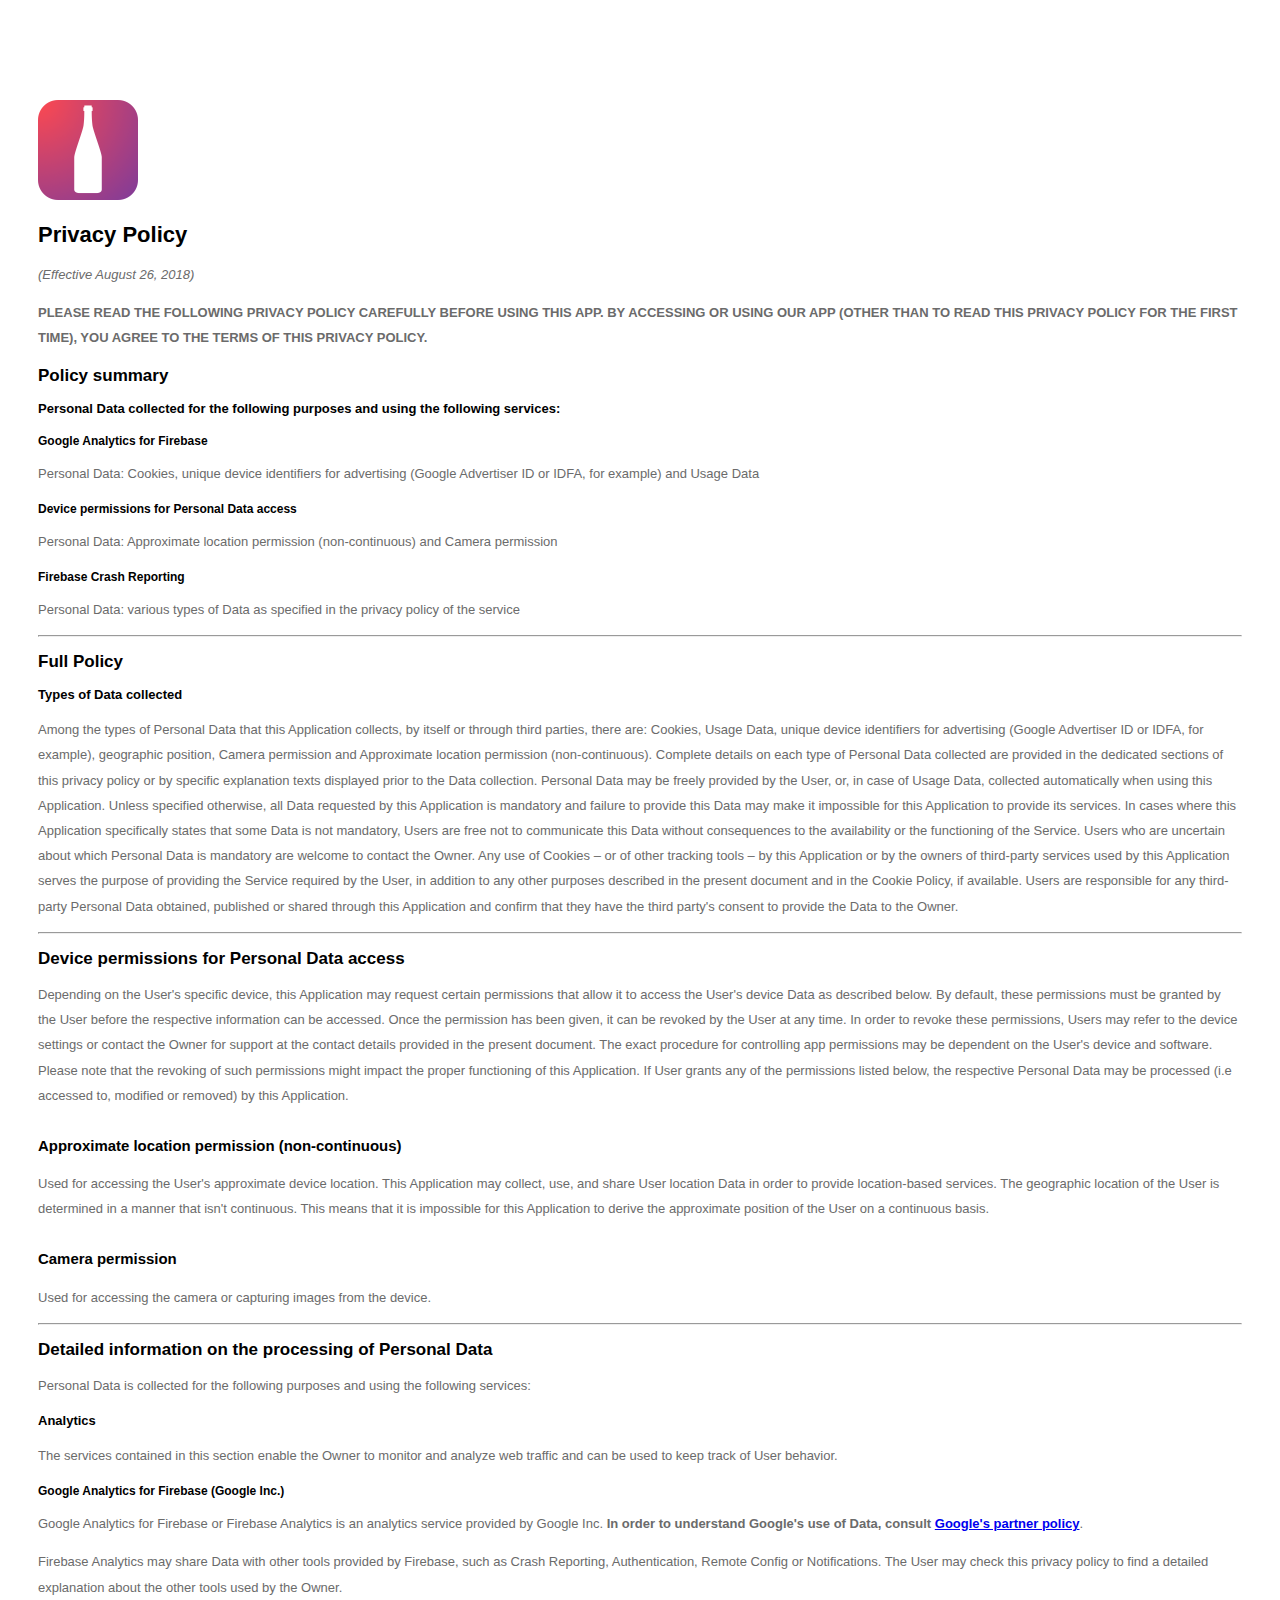
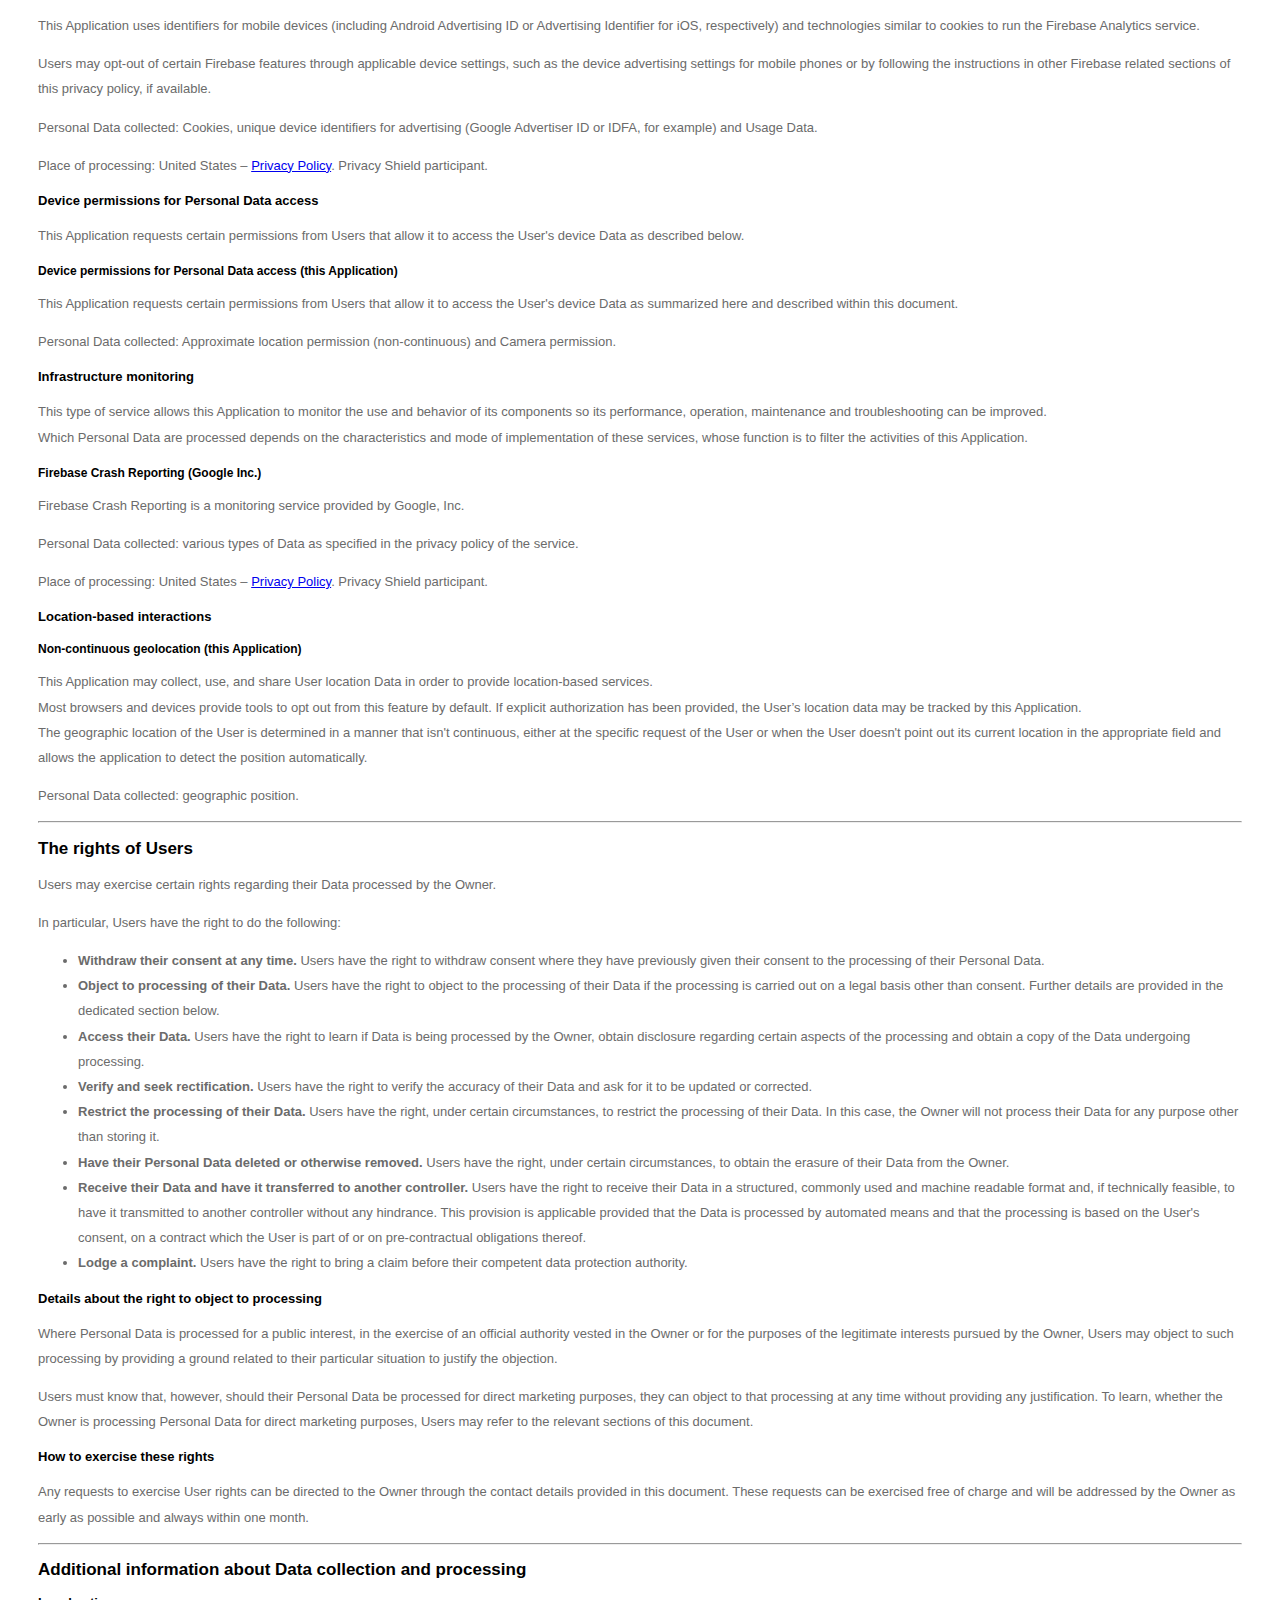
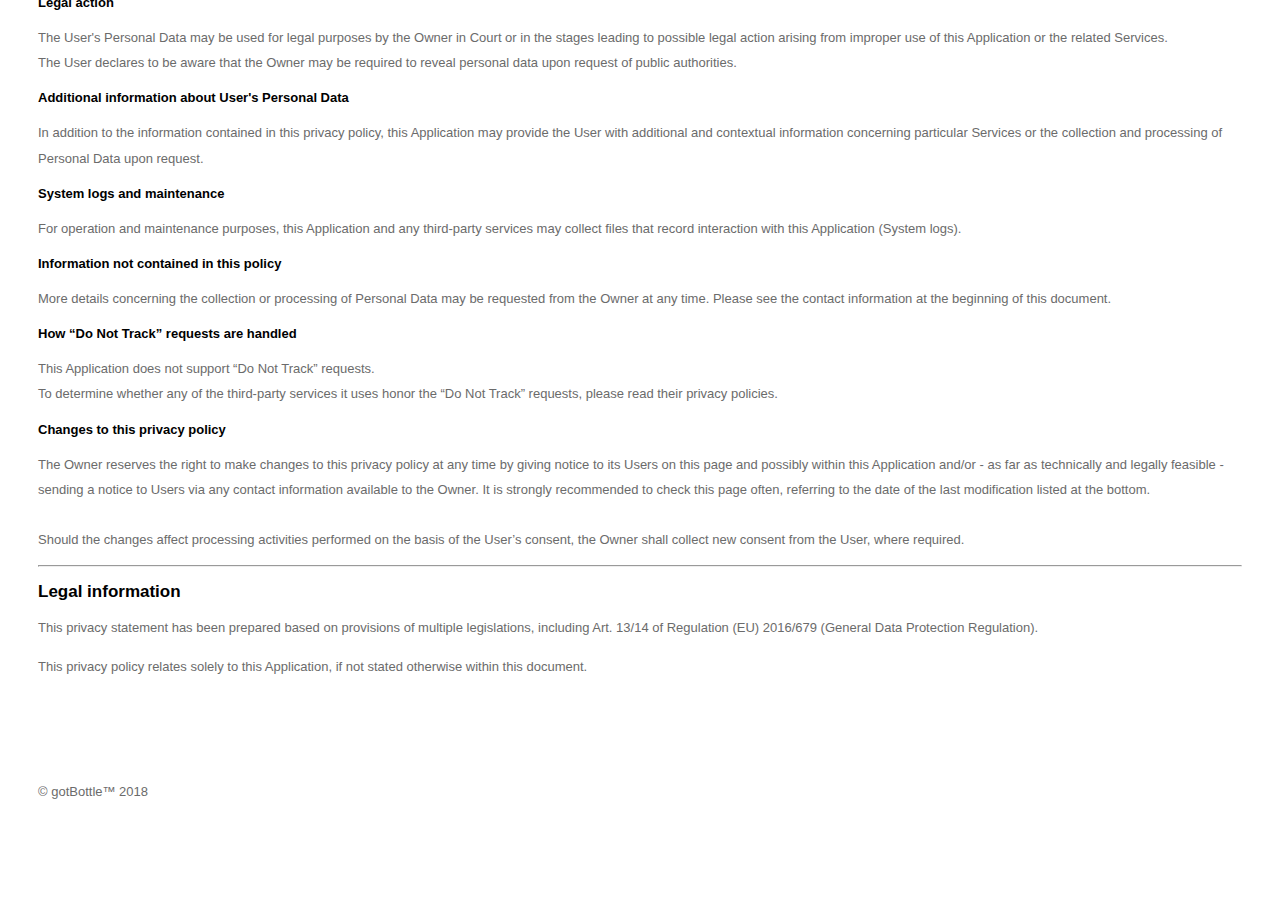
==== privacy.html @ a8c76dc3 "v0.1 of web site" ====
<!DOCTYPE html>
<html lang="en">

<head>
  <title>Privacy Policy of gotBottle</title>

  <meta content="This Application collects some Personal Data from its Users." name="description" />
  <meta content="privacy policy" name="keywords" />

  <!-- CSS -->
  <link rel="stylesheet" href="assets/css/privacy.css">
</head>

<body>
  <div class="docpage">
    <div class="content">

      <a href="https://itunes.apple.com/us/app/gotBottle/id1160223362?mt=8">
      <img src="assets/img/app_icon.png" alt="" style="max-height: 100px">
    </a>

      <h1>Privacy Policy</h1>
      <p><em>(Effective August 26, 2018)</em></p>

      <p><strong>PLEASE READ THE FOLLOWING PRIVACY POLICY CAREFULLY BEFORE USING THIS APP. BY ACCESSING OR USING OUR APP (OTHER THAN TO READ THIS PRIVACY POLICY FOR THE FIRST TIME), YOU AGREE TO THE TERMS OF THIS PRIVACY POLICY.</strong></p>

      <h2>Policy summary</h2>
      <h3>Personal Data collected for the following purposes and using the following services:</h3>
      <h4>Google Analytics for Firebase</h4>
      <p>Personal Data: Cookies, unique device identifiers for advertising (Google Advertiser ID or IDFA, for example) and Usage Data</p>

      <h4>Device permissions for Personal Data access</h4>
      <p>Personal Data: Approximate location permission (non-continuous) and Camera permission</p>

      <h4>Firebase Crash Reporting</h4>
      <p>Personal Data: various types of Data as specified in the privacy policy of the service</p>

      <hr>

      <h2>Full Policy</h2>
      <h3>Types of Data collected</h3>
      <p>Among the types of Personal Data that this Application collects, by itself or through third parties, there are: Cookies, Usage Data, unique device identifiers for advertising (Google Advertiser ID or IDFA, for example), geographic position, Camera
        permission and Approximate location permission (non-continuous). Complete details on each type of Personal Data collected are provided in the dedicated sections of this privacy policy or by specific explanation texts displayed prior to the Data
        collection. Personal Data may be freely provided by the User, or, in case of Usage Data, collected automatically when using this Application. Unless specified otherwise, all Data requested by this Application is mandatory and failure to provide
        this Data may make it impossible for this Application to provide its services. In cases where this Application specifically states that some Data is not mandatory, Users are free not to communicate this Data without consequences to the availability
        or the functioning of the Service. Users who are uncertain about which Personal Data is mandatory are welcome to contact the Owner. Any use of Cookies – or of other tracking tools – by this Application or by the owners of third-party services
        used by this Application serves the purpose of providing the Service required by the User, in addition to any other purposes described in the present document and in the Cookie Policy, if available. Users are responsible for any third-party Personal
        Data obtained, published or shared through this Application and confirm that they have the third party's consent to provide the Data to the Owner.
      </p>

      <hr>

      <h2>Device permissions for Personal Data access</h2>
      <p>Depending on the User's specific device, this Application may request certain permissions that allow it to access the User's device Data as described below. By default, these permissions must be granted by the User before the respective information
        can be accessed. Once the permission has been given, it can be revoked by the User at any time. In order to revoke these permissions, Users may refer to the device settings or contact the Owner for support at the contact details provided in the
        present document. The exact procedure for controlling app permissions may be dependent on the User's device and software. Please note that the revoking of such permissions might impact the proper functioning of this Application. If User grants
        any of the permissions listed below, the respective Personal Data may be processed (i.e accessed to, modified or removed) by this Application.
      </p>

      <h5>Approximate location permission (non-continuous)</h5>
      <p>Used for accessing the User's approximate device location. This Application may collect, use, and share User location Data in order to provide location-based services. The geographic location of the User is determined in a manner that isn't continuous.
        This means that it is impossible for this Application to derive the approximate position of the User on a continuous basis.
      </p>
      <h5>Camera permission</h5>
      <p>Used for accessing the camera or capturing images from the device.
      </p>

      <hr>

      <h2>Detailed information on the processing of Personal Data</h2>
      <p>Personal Data is collected for the following purposes and using the following services:</p>

      <!-- Analytics -->
      <h3>Analytics</h3>
      <div>
        <p>The services contained in this section enable the Owner to monitor and analyze web traffic and can be used to keep track of User behavior.</p>
        <h4>Google Analytics for Firebase (Google Inc.)</h4>
        <div>
          <p>Google Analytics for Firebase or Firebase Analytics is an analytics service provided by Google Inc. <strong>In order to understand Google's use of Data, consult <a href="https://www.google.com/policies/privacy/partners/" target="_blank">Google's partner policy</a></strong>.</p>

          <p>Firebase Analytics may share Data with other tools provided by Firebase, such as Crash Reporting, Authentication, Remote Config or Notifications. The User may check this privacy policy to find a detailed explanation about the other tools used
            by the Owner.</p>

          <p>This Application uses identifiers for mobile devices (including Android Advertising ID or Advertising Identifier for iOS, respectively) and technologies similar to cookies to run the Firebase Analytics service.</p>

          <p>Users may opt-out of certain Firebase features through applicable device settings, such as the device advertising settings for mobile phones or by following the instructions in other Firebase related sections of this privacy policy, if available.</p>
        </div>
        <p>
          Personal Data collected: Cookies, unique device identifiers for advertising (Google Advertiser ID or IDFA, for example) and Usage Data.
        </p>
        <p>
          Place of processing: United States –
          <a href="https://www.google.com/policies/privacy/" target="_blank" rel="noopener noreferrer">Privacy Policy</a>. Privacy Shield participant.
        </p>
      </div>

      <!-- Device permissions -->
      <h3>Device permissions for Personal Data access</h3>
      <div>
        <p>This Application requests certain permissions from Users that allow it to access the User's device Data as described below.</p>
        <h4>Device permissions for Personal Data access (this Application)</h4>

        <div>
          <p>This Application requests certain permissions from Users that allow it to access the User's device Data as summarized here and described within this document.</p>
        </div>
        <p>
          Personal Data collected: Approximate location permission (non-continuous) and Camera permission.
        </p>
      </div>

      <!-- Infrastructure monitoring -->
      <h3>Infrastructure monitoring</h3>
      <div>
        <p>This type of service allows this Application to monitor the use and behavior of its components so its performance, operation, maintenance and troubleshooting can be improved.<br> Which Personal Data are processed depends on the characteristics
          and mode of implementation of these services, whose function is to filter the activities of this Application.</p>
        <h4>Firebase Crash Reporting (Google Inc.)</h4>
        <div>
          <p>Firebase Crash Reporting is a monitoring service provided by Google, Inc.</p>
        </div>
        <p>
          Personal Data collected: various types of Data as specified in the privacy policy of the service.
        </p>
        <p>
          Place of processing: United States –
          <a href="https://www.google.com/policies/privacy/" target="_blank" rel="noopener noreferrer">Privacy Policy</a>. Privacy Shield participant.
        </p>
      </div>

      <!-- Location-based interactions -->
      <h3>Location-based interactions</h3>
      <div>
        <h4>Non-continuous geolocation (this Application)</h4>
        <div>
          <p>This Application may collect, use, and share User location Data in order to provide location-based services.<br> Most browsers and devices provide tools to opt out from this feature by default. If explicit authorization has been provided, the
            User’s location data may be tracked by this Application.<br> The geographic location of the User is determined in a manner that isn't continuous, either at the specific request of the User or when the User doesn't point out its current location
            in the appropriate field and allows the application to detect the position automatically.</p>
        </div>
        <p>
          Personal Data collected: geographic position.
        </p>
      </div>

      <hr>

      <!-- The rights of Users -->
      <div>
        <h2>The rights of Users</h2>
        <p>Users may exercise certain rights regarding their Data processed by the Owner.</p>
        <p>In particular, Users have the right to do the following:</p>

        <ul>
          <li><b>Withdraw their consent at any time.</b> Users have the right to withdraw consent where they have previously given their consent to the processing of their Personal Data.</li>
          <li><b>Object to processing of their Data.</b> Users have the right to object to the processing of their Data if the processing is carried out on a legal basis other than consent. Further details are provided in the dedicated section below.</li>
          <li><b>Access their Data.</b> Users have the right to learn if Data is being processed by the Owner, obtain disclosure regarding certain aspects of the processing and obtain a copy of the Data undergoing processing.</li>
          <li><b>Verify and seek rectification.</b> Users have the right to verify the accuracy of their Data and ask for it to be updated or corrected.</li>
          <li><b>Restrict the processing of their Data.</b> Users have the right, under certain circumstances, to restrict the processing of their Data. In this case, the Owner will not process their Data for any purpose other than storing it.
          </li>
          <li><b>Have their Personal Data deleted or otherwise removed.</b> Users have the right, under certain circumstances, to obtain the erasure of their Data from the Owner.</li>
          <li><b>Receive their Data and have it transferred to another controller.</b> Users have the right to receive their Data in a structured, commonly used and machine readable format and, if technically feasible, to have it transmitted to another controller
            without any hindrance. This provision is applicable provided that the Data is processed by automated means and that the processing is based on the User's consent, on a contract which the User is part of or on pre-contractual obligations thereof.</li>
          <li><b>Lodge a complaint.</b> Users have the right to bring a claim before their competent data protection authority.</li>
        </ul>

        <h3>Details about the right to object to processing</h3>
        <p>Where Personal Data is processed for a public interest, in the exercise of an official authority vested in the Owner or for the purposes of the legitimate interests pursued by the Owner, Users may object to such processing by providing a ground
          related to their particular situation to justify the objection.</p>
        <p>Users must know that, however, should their Personal Data be processed for direct marketing purposes, they can object to that processing at any time without providing any justification. To learn, whether the Owner is processing Personal Data for
          direct marketing purposes, Users may refer to the relevant sections of this document. </p>

        <h3>How to exercise these rights</h3>
        <p>Any requests to exercise User rights can be directed to the Owner through the contact details provided in this document. These requests can be exercised free of charge and will be addressed by the Owner as early as possible and always within one
          month.
        </p>

      </div>

      <hr>

      <!-- Additional -->
      <div>

        <h2 id="further_data_processing_info">Additional information about Data collection and processing</h2>

        <h3>Legal action</h3>
        <p>
          The User's Personal Data may be used for legal purposes by the Owner in Court or in the stages leading to possible legal action arising from improper use of this Application or the related Services.<br>The User declares to be aware that the
          Owner may be required to reveal personal data upon request of public authorities.
        </p>

        <h3>Additional information about User's Personal Data</h3>
        <p>
          In addition to the information contained in this privacy policy, this Application may provide the User with additional and contextual information concerning particular Services or the collection and processing of Personal Data upon request.
        </p>

        <h3>System logs and maintenance</h3>
        <p>
          For operation and maintenance purposes, this Application and any third-party services may collect files that record interaction with this Application (System logs).
        </p>

        <h3>Information not contained in this policy</h3>
        <p>
          More details concerning the collection or processing of Personal Data may be requested from the Owner at any time. Please see the contact information at the beginning of this document.
        </p>

        <h3>How “Do Not Track” requests are handled</h3>
        <p>
          This Application does not support “Do Not Track” requests.<br>To determine whether any of the third-party services it uses honor the “Do Not Track” requests, please read their privacy policies.
        </p>

        <h3>Changes to this privacy policy</h3>
        <p>
          The Owner reserves the right to make changes to this privacy policy at any time by giving notice to its Users on this page and possibly within this Application and/or - as far as technically and legally feasible - sending a notice to Users via any contact
          information available to the Owner. It is strongly recommended to check this page often, referring to the date of the last modification listed at the bottom. <br><br> Should the changes affect processing activities performed on the
          basis of the User’s consent, the Owner shall collect new consent from the User, where required.
        </p>
      </div>

      <hr>

      <h2>Legal information</h2>
      <p>This privacy statement has been prepared based on provisions of multiple legislations, including Art. 13/14 of Regulation (EU) 2016/679 (General Data Protection Regulation).</p>
      <p>This privacy policy relates solely to this Application, if not stated otherwise within this document.</p>

    </div>

  </div>

  <footer>
    <div id="container" class="docpage">
      <p>&copy; gotBottle™ 2018</p>
    </div>
  </footer>

</body>

</html>
---- assets/css/privacy.css ----
body {
  font-size: 18px;
  line-height: 1.4em;
  font-family: 'Helvetica Neue', sans-serif;
  font-weight: normal;
  position: relative;
  -webkit-font-smoothing: antialiased;
}

.docpage {
  margin: 100px 0;
  padding: 0 30px;
}

p, ul {
  font-size: 13px;
  font-weight: normal;
  color: #6B6B6B;
}

h1 {
  font-size: 22px;
  font-weight: bold;
}

h2 {
  font-size: 17px;
  font-weight: bold;
  line-height: 21px;
  margin-bottom: 0;
}

h3 {
  font-size: 13px;
  line-height: 19px;
  font-weight: bold;
  margin-bottom: 0;
}

h4 {
  font-size: 12px;
  line-height: 14px;
  font-weight: bold;
  margin-bottom: 0;
}

h5 {
  margin-bottom: 0;
}
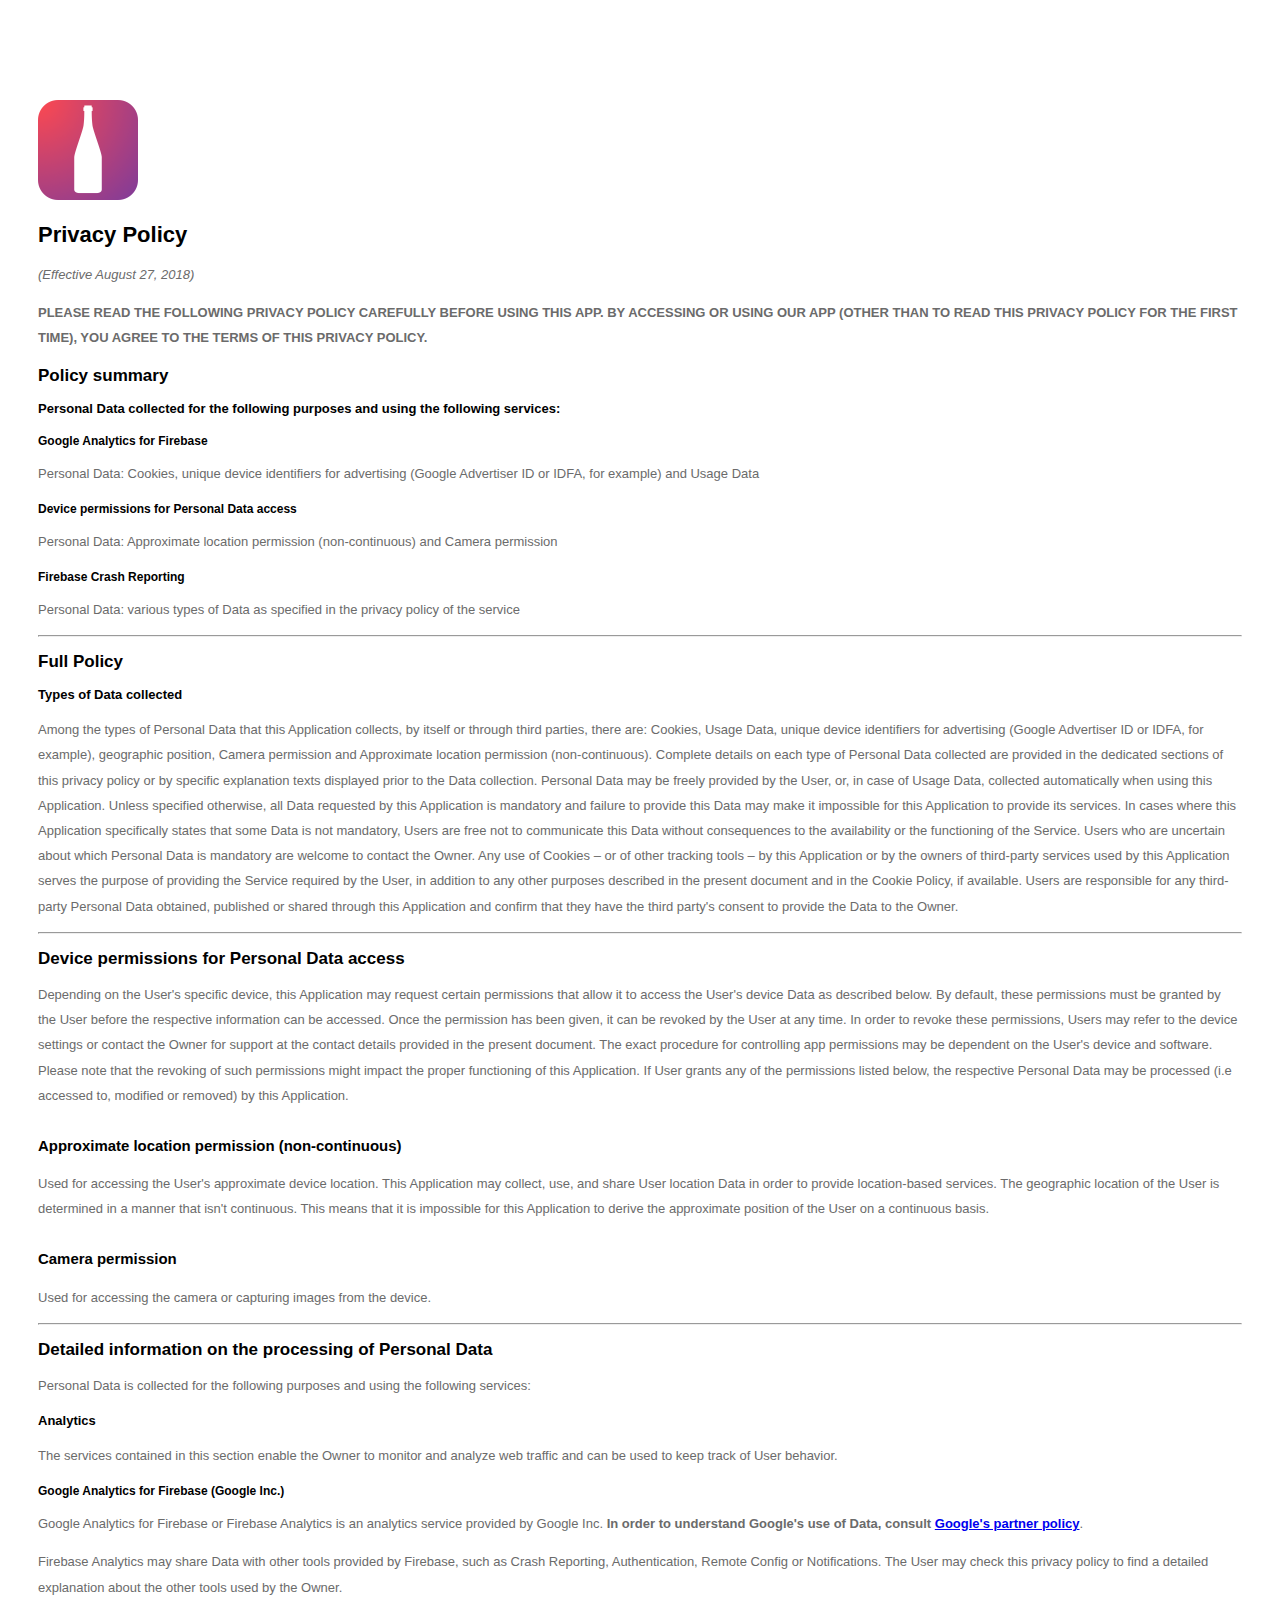
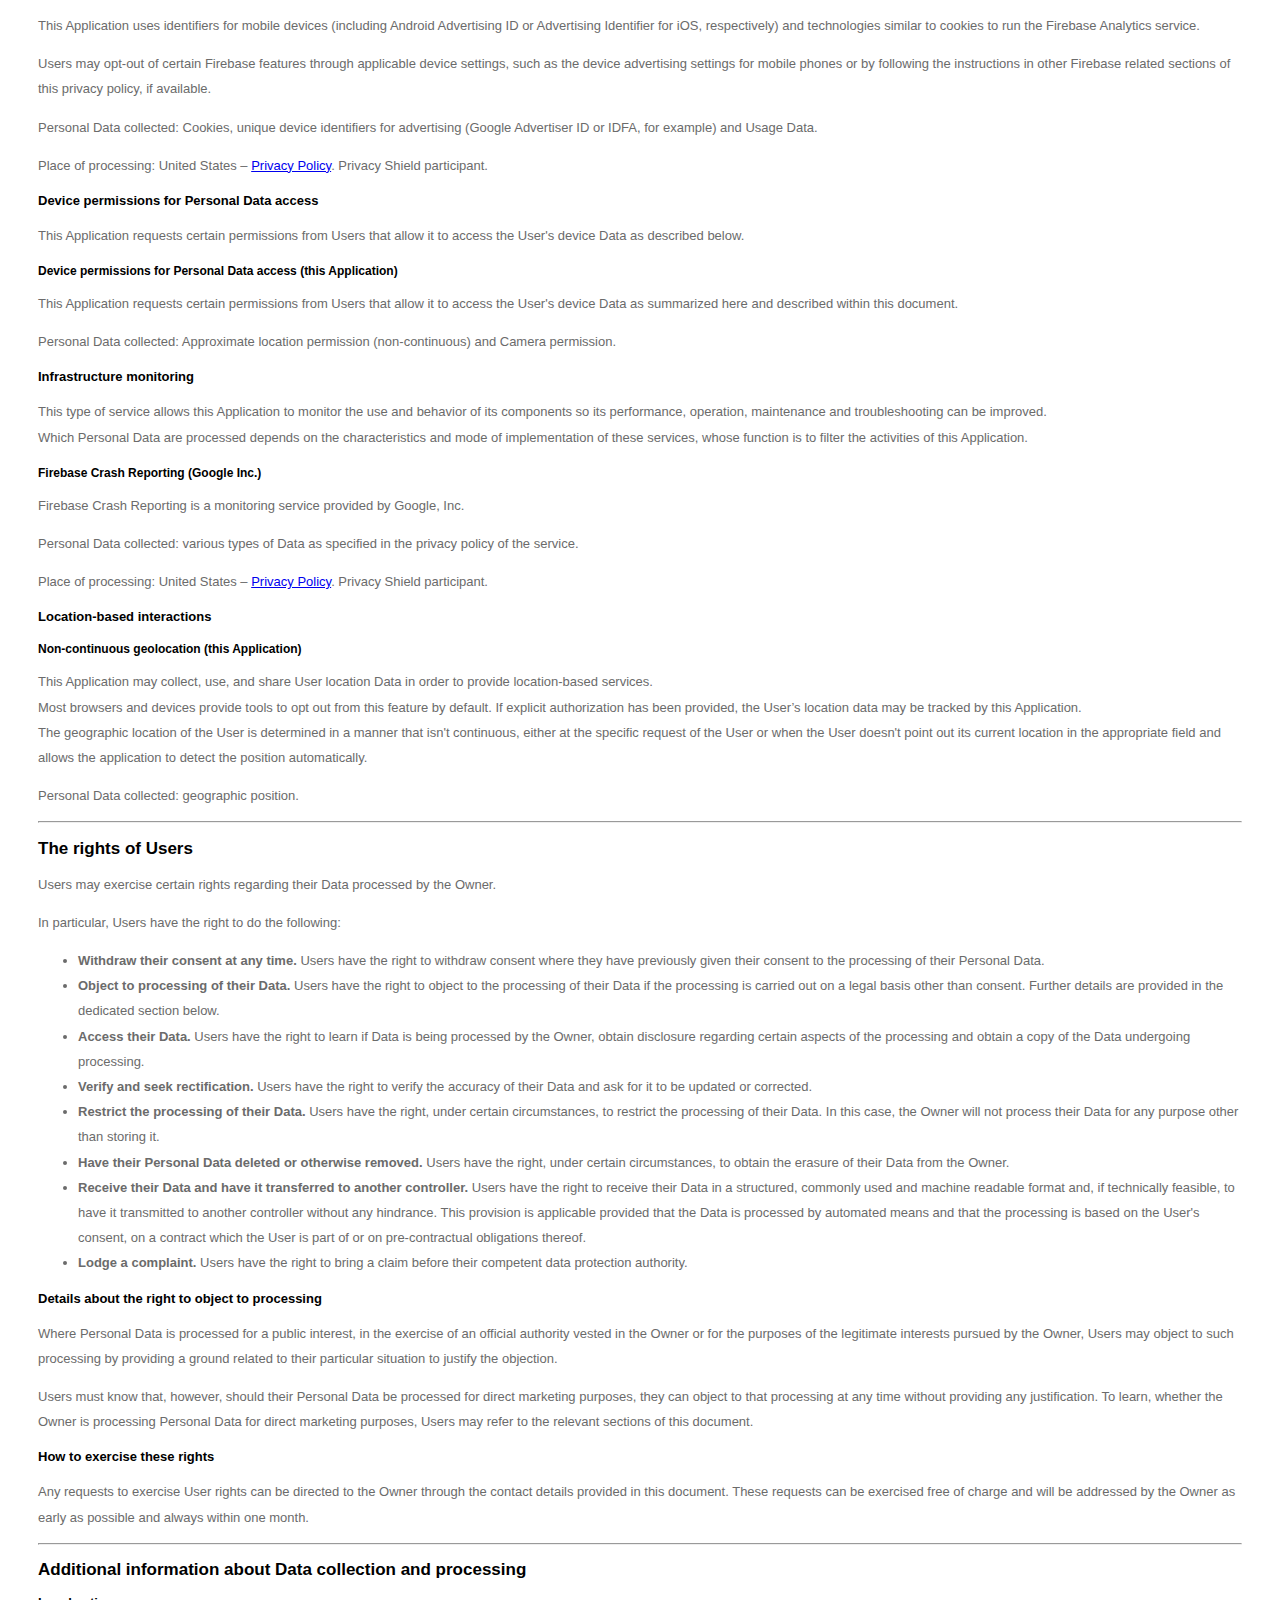
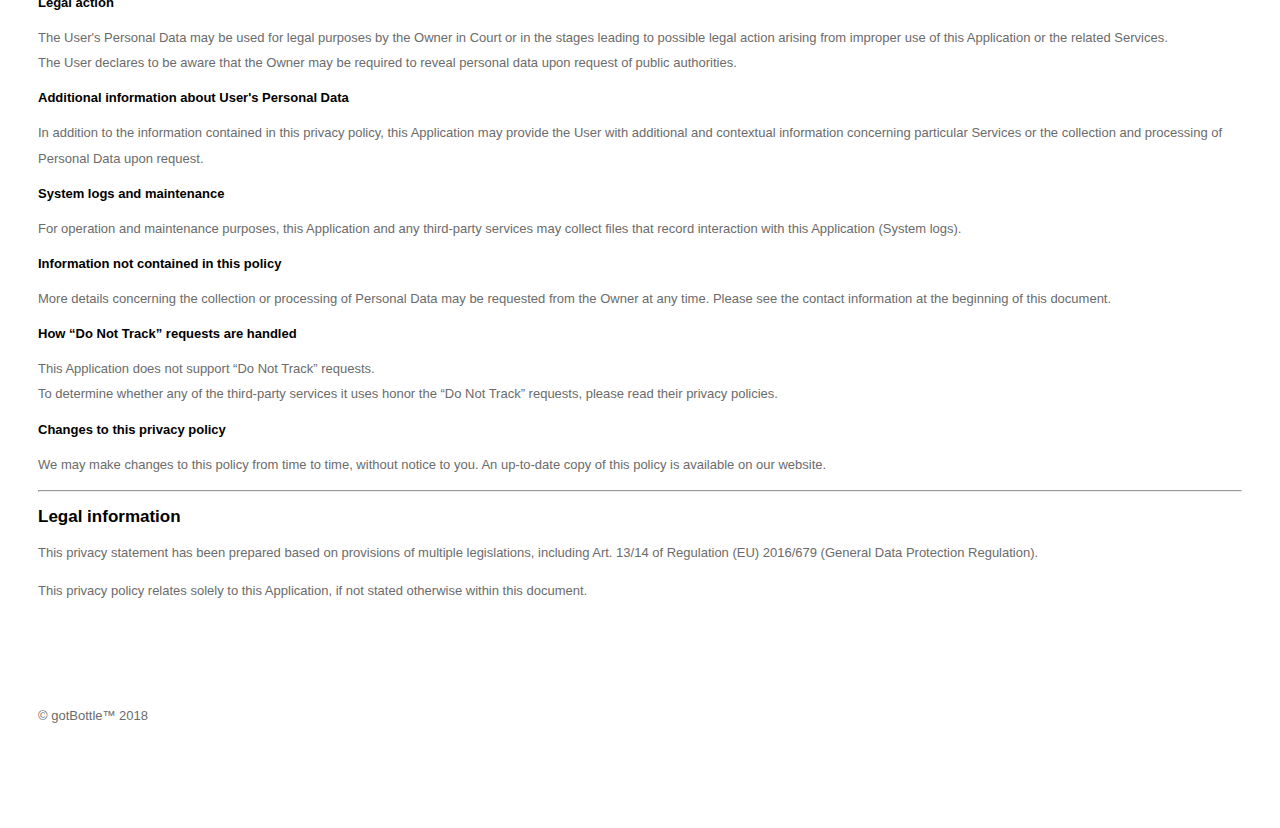
==== commit 5811137a: "privacy policy update" ====
--- a/privacy.html
+++ b/privacy.html
@@ -20,7 +20,7 @@
     </a>
 
       <h1>Privacy Policy</h1>
-      <p><em>(Effective August 26, 2018)</em></p>
+      <p><em>(Effective August 27, 2018)</em></p>
 
       <p><strong>PLEASE READ THE FOLLOWING PRIVACY POLICY CAREFULLY BEFORE USING THIS APP. BY ACCESSING OR USING OUR APP (OTHER THAN TO READ THIS PRIVACY POLICY FOR THE FIRST TIME), YOU AGREE TO THE TERMS OF THIS PRIVACY POLICY.</strong></p>
 
@@ -209,9 +209,7 @@
 
         <h3>Changes to this privacy policy</h3>
         <p>
-          The Owner reserves the right to make changes to this privacy policy at any time by giving notice to its Users on this page and possibly within this Application and/or - as far as technically and legally feasible - sending a notice to Users via any contact
-          information available to the Owner. It is strongly recommended to check this page often, referring to the date of the last modification listed at the bottom. <br><br> Should the changes affect processing activities performed on the
-          basis of the User’s consent, the Owner shall collect new consent from the User, where required.
+          We may make changes to this policy from time to time, without notice to you. An up-to-date copy of this policy is available on our website.
         </p>
       </div>
 
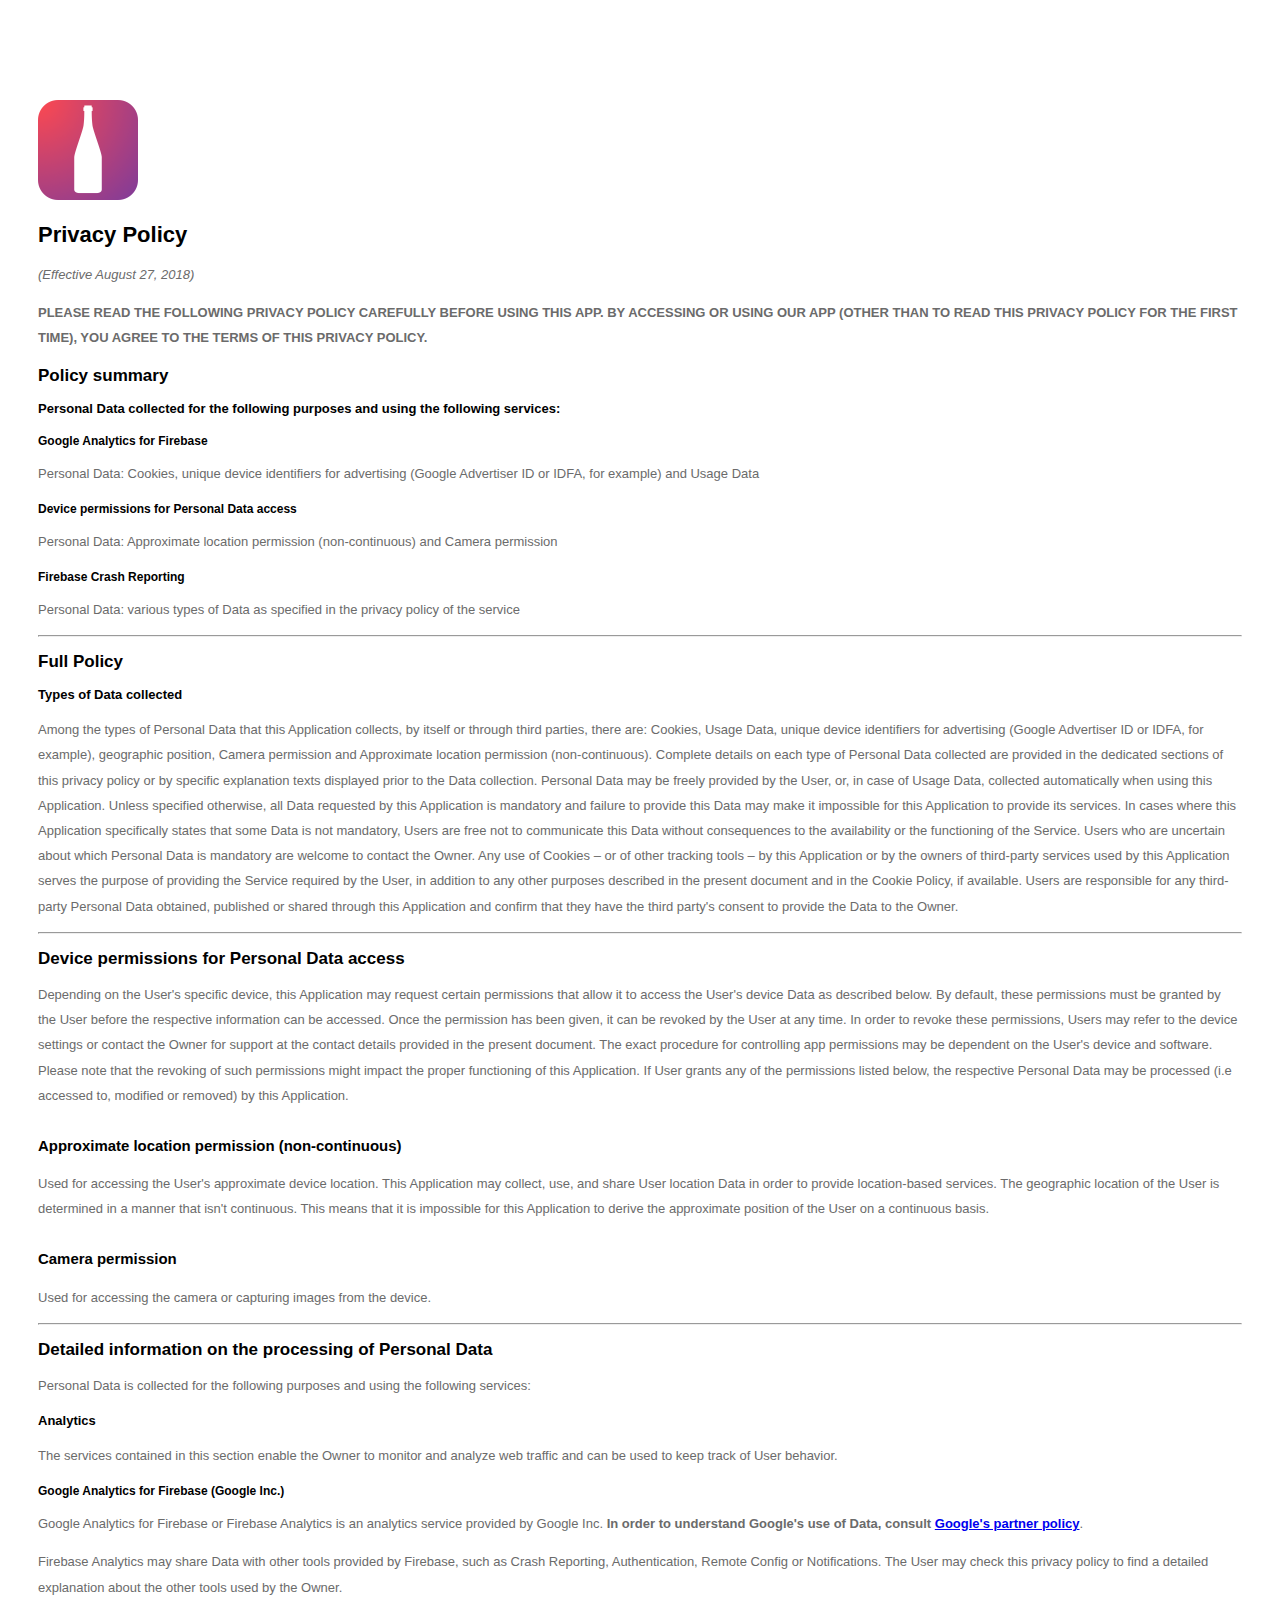
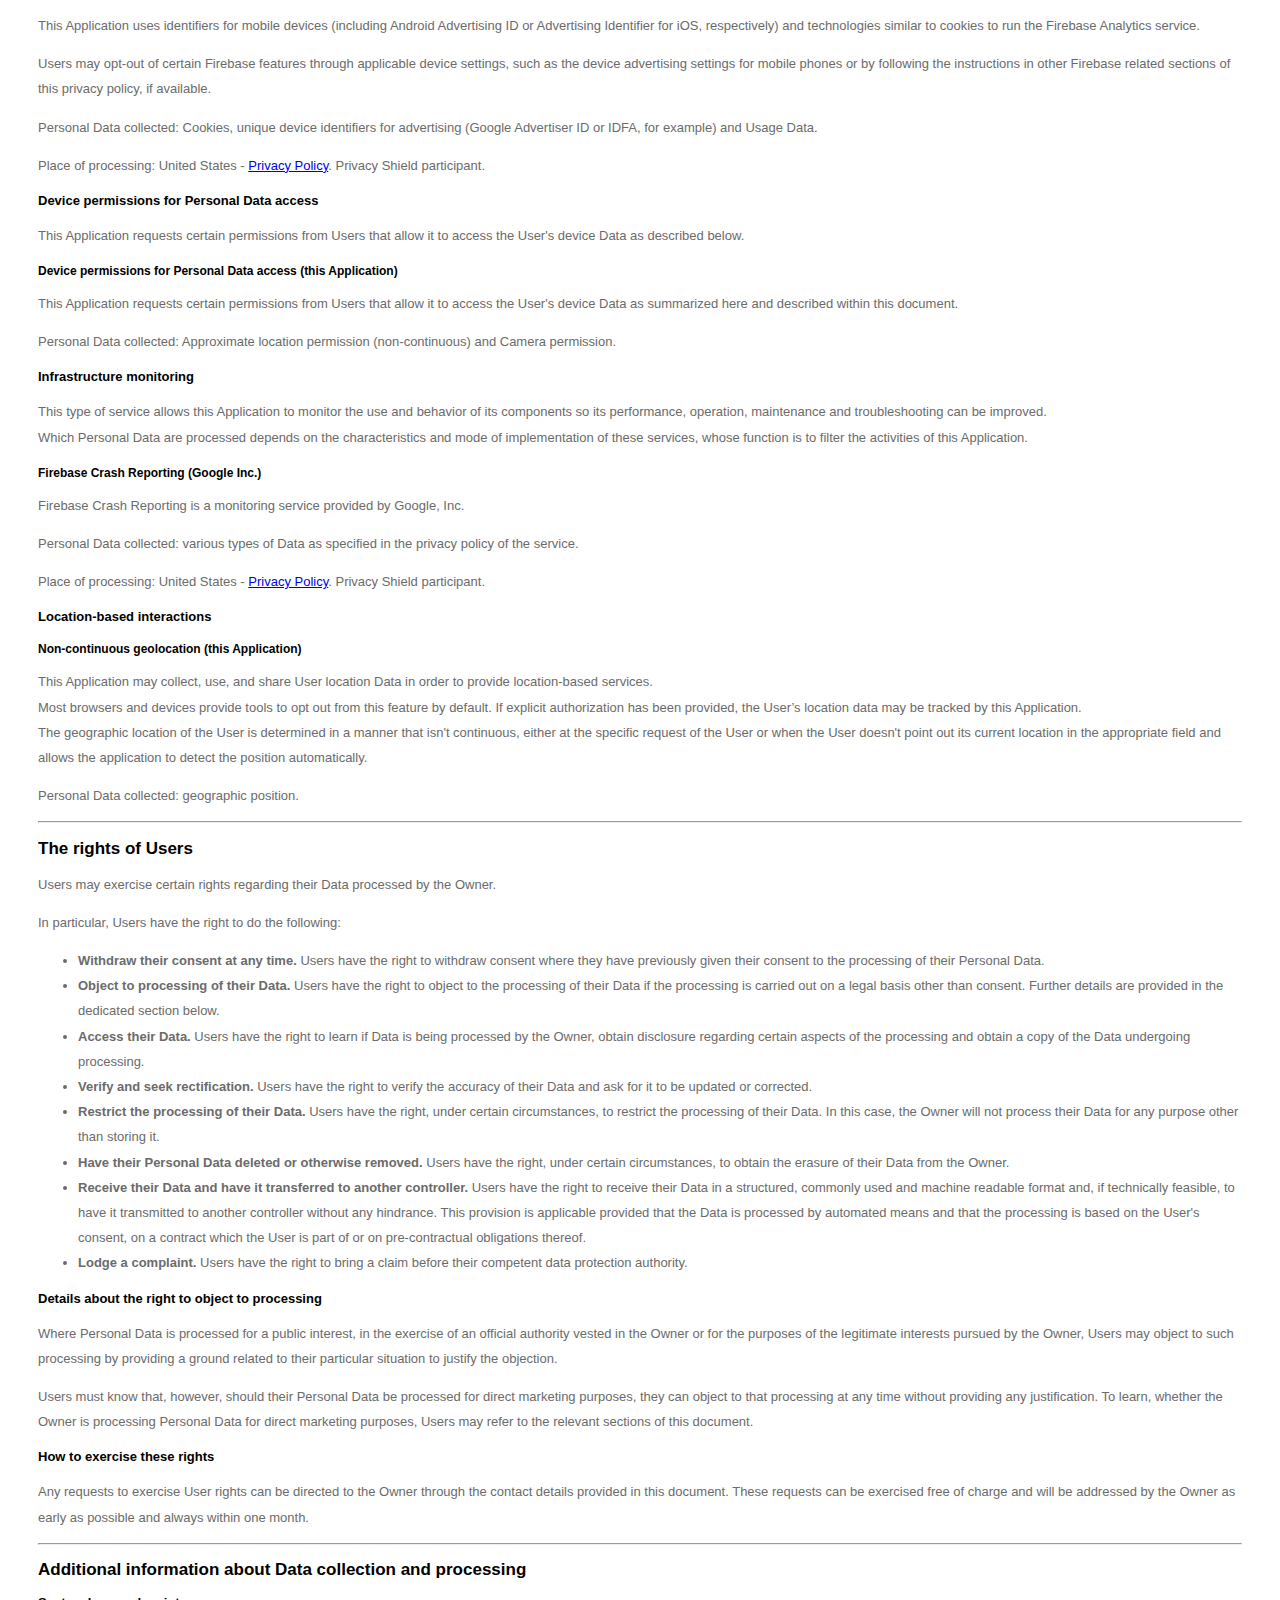
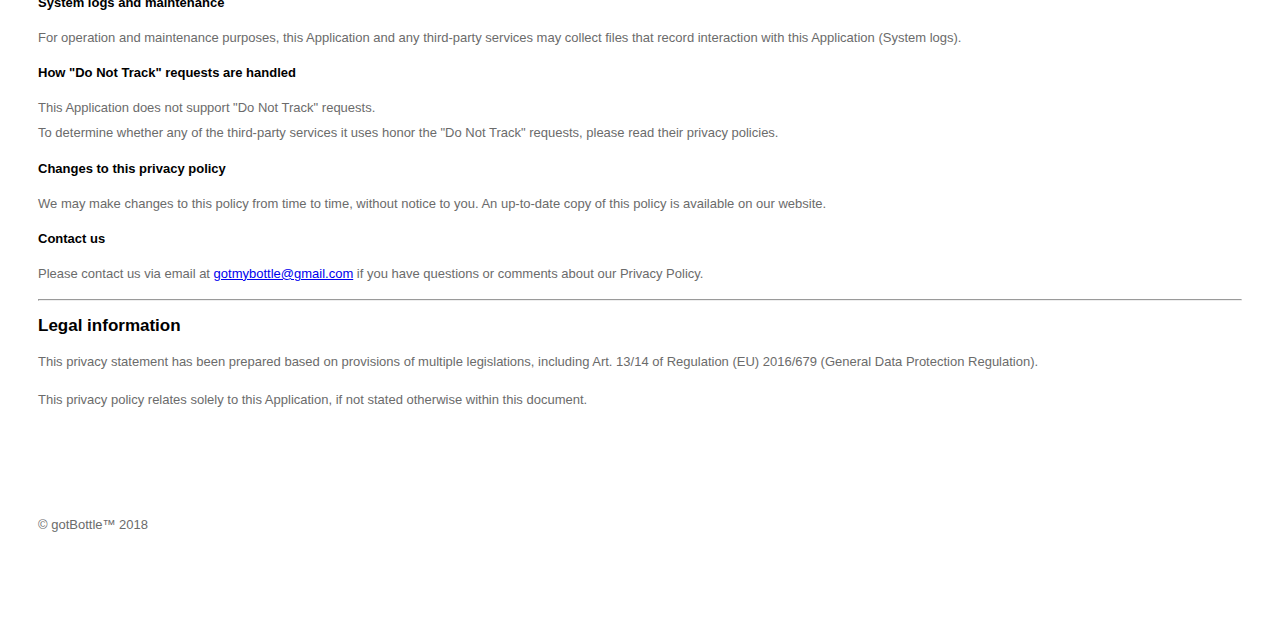
==== commit 5a7316df: "privacy policy update 2" ====
--- a/privacy.html
+++ b/privacy.html
@@ -89,7 +89,7 @@
           Personal Data collected: Cookies, unique device identifiers for advertising (Google Advertiser ID or IDFA, for example) and Usage Data.
         </p>
         <p>
-          Place of processing: United States –
+          Place of processing: United States -
           <a href="https://www.google.com/policies/privacy/" target="_blank" rel="noopener noreferrer">Privacy Policy</a>. Privacy Shield participant.
         </p>
       </div>
@@ -121,7 +121,7 @@
           Personal Data collected: various types of Data as specified in the privacy policy of the service.
         </p>
         <p>
-          Place of processing: United States –
+          Place of processing: United States -
           <a href="https://www.google.com/policies/privacy/" target="_blank" rel="noopener noreferrer">Privacy Policy</a>. Privacy Shield participant.
         </p>
       </div>
@@ -179,37 +179,26 @@
       <!-- Additional -->
       <div>
 
-        <h2 id="further_data_processing_info">Additional information about Data collection and processing</h2>
-
-        <h3>Legal action</h3>
-        <p>
-          The User's Personal Data may be used for legal purposes by the Owner in Court or in the stages leading to possible legal action arising from improper use of this Application or the related Services.<br>The User declares to be aware that the
-          Owner may be required to reveal personal data upon request of public authorities.
-        </p>
-
-        <h3>Additional information about User's Personal Data</h3>
-        <p>
-          In addition to the information contained in this privacy policy, this Application may provide the User with additional and contextual information concerning particular Services or the collection and processing of Personal Data upon request.
-        </p>
+        <h2>Additional information about Data collection and processing</h2>
 
         <h3>System logs and maintenance</h3>
         <p>
           For operation and maintenance purposes, this Application and any third-party services may collect files that record interaction with this Application (System logs).
         </p>
 
-        <h3>Information not contained in this policy</h3>
-        <p>
-          More details concerning the collection or processing of Personal Data may be requested from the Owner at any time. Please see the contact information at the beginning of this document.
-        </p>
-
-        <h3>How “Do Not Track” requests are handled</h3>
-        <p>
-          This Application does not support “Do Not Track” requests.<br>To determine whether any of the third-party services it uses honor the “Do Not Track” requests, please read their privacy policies.
+        <h3>How "Do Not Track" requests are handled</h3>
+        <p>
+          This Application does not support "Do Not Track" requests.<br>To determine whether any of the third-party services it uses honor the "Do Not Track" requests, please read their privacy policies.
         </p>
 
         <h3>Changes to this privacy policy</h3>
         <p>
           We may make changes to this policy from time to time, without notice to you. An up-to-date copy of this policy is available on our website.
+        </p>
+
+        <h3>Contact us</h3>
+        <p>
+          Please contact us via email at <a href="mailto:gotmybottle@gmail.com?subject=gotBottle app">gotmybottle@gmail.com</a> if you have questions or comments about our Privacy Policy.
         </p>
       </div>
 
@@ -225,7 +214,7 @@
 
   <footer>
     <div id="container" class="docpage">
-      <p>&copy; gotBottle™ 2018</p>
+      <p>&copy; gotBottle&trade; 2018</p>
     </div>
   </footer>
 
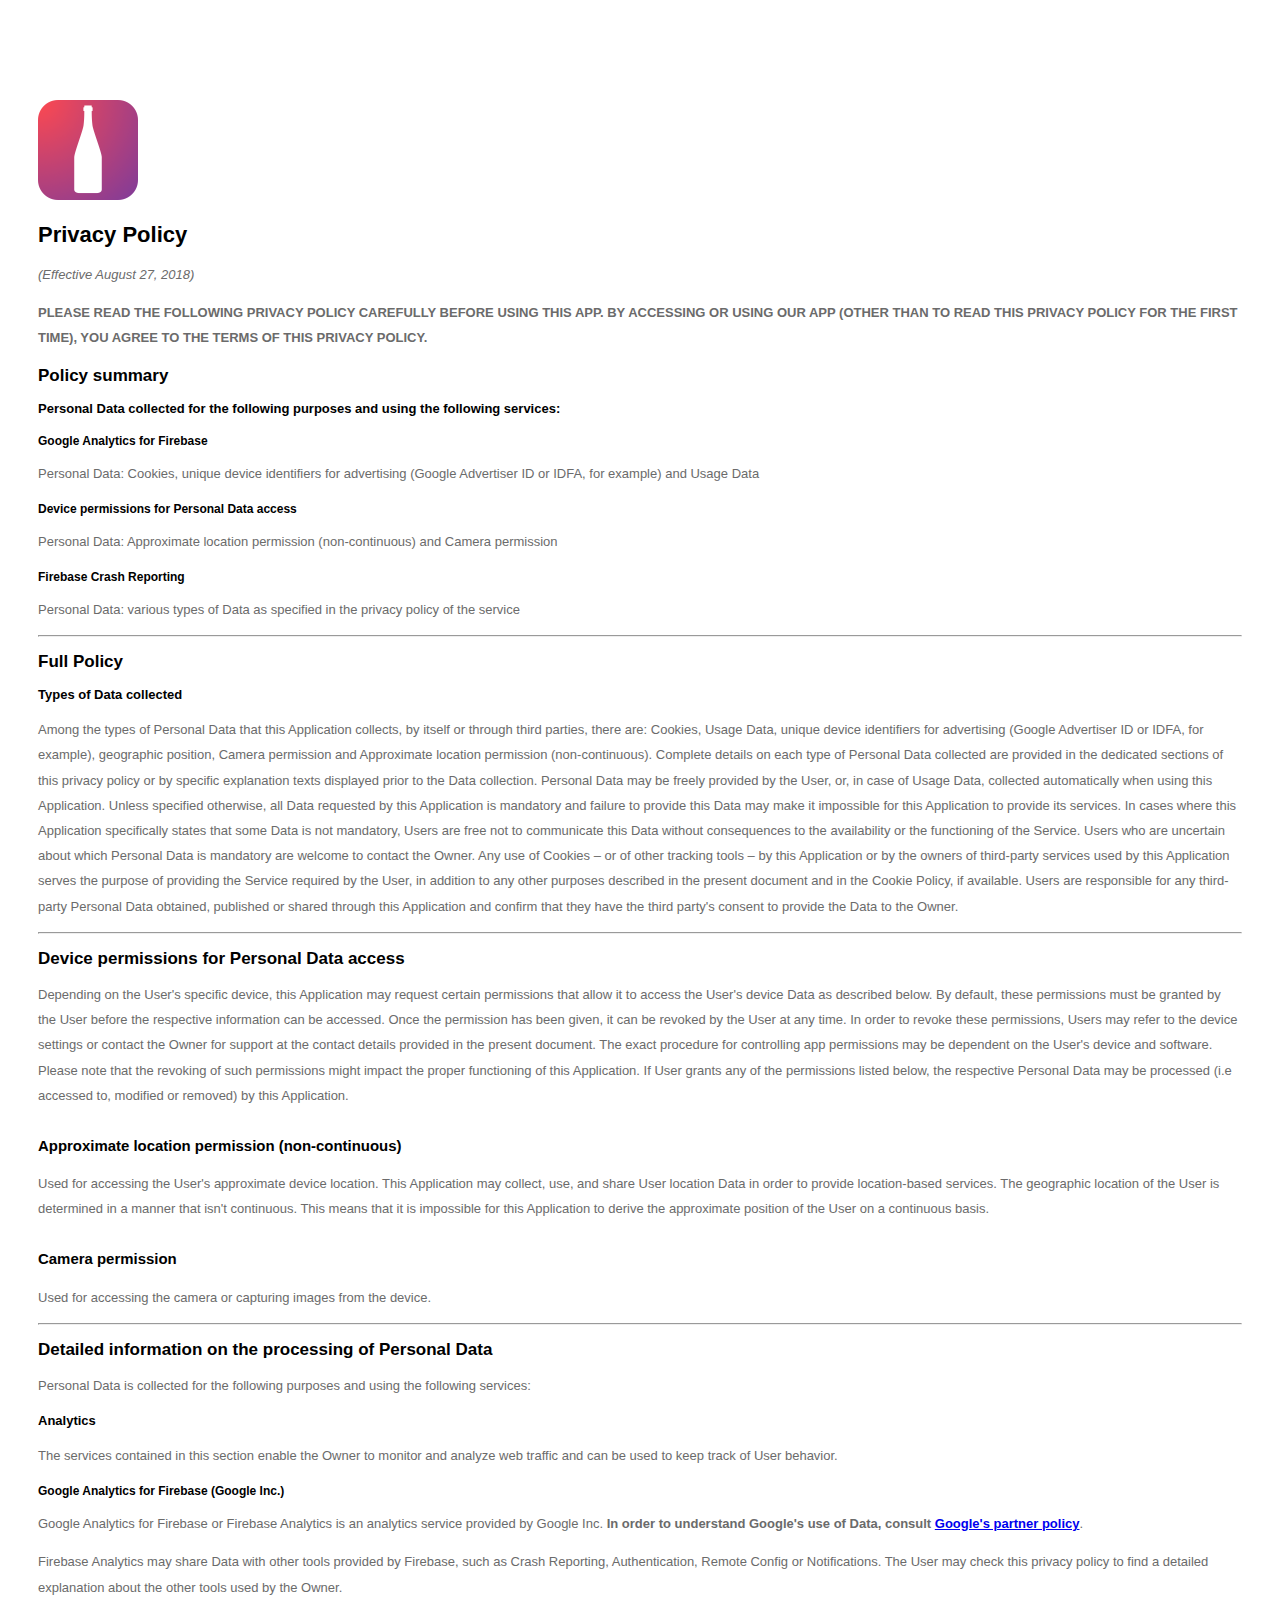
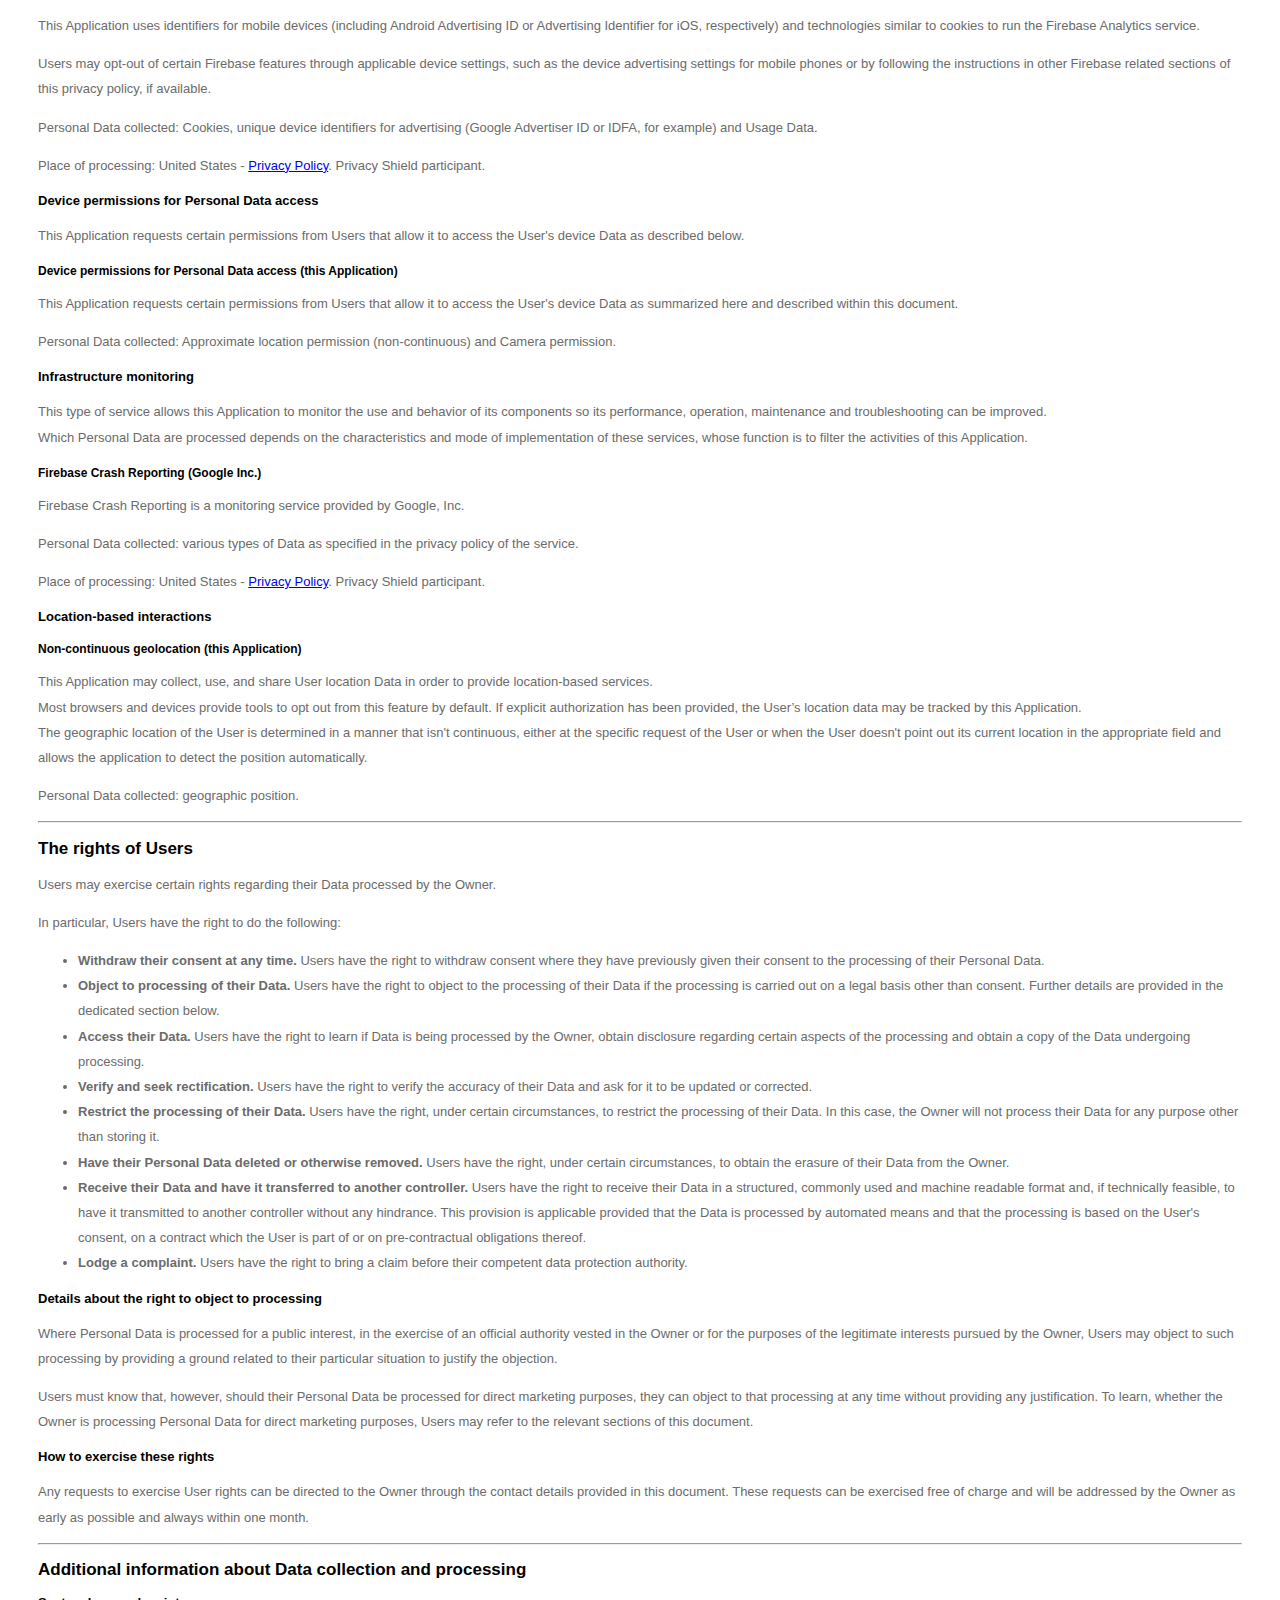
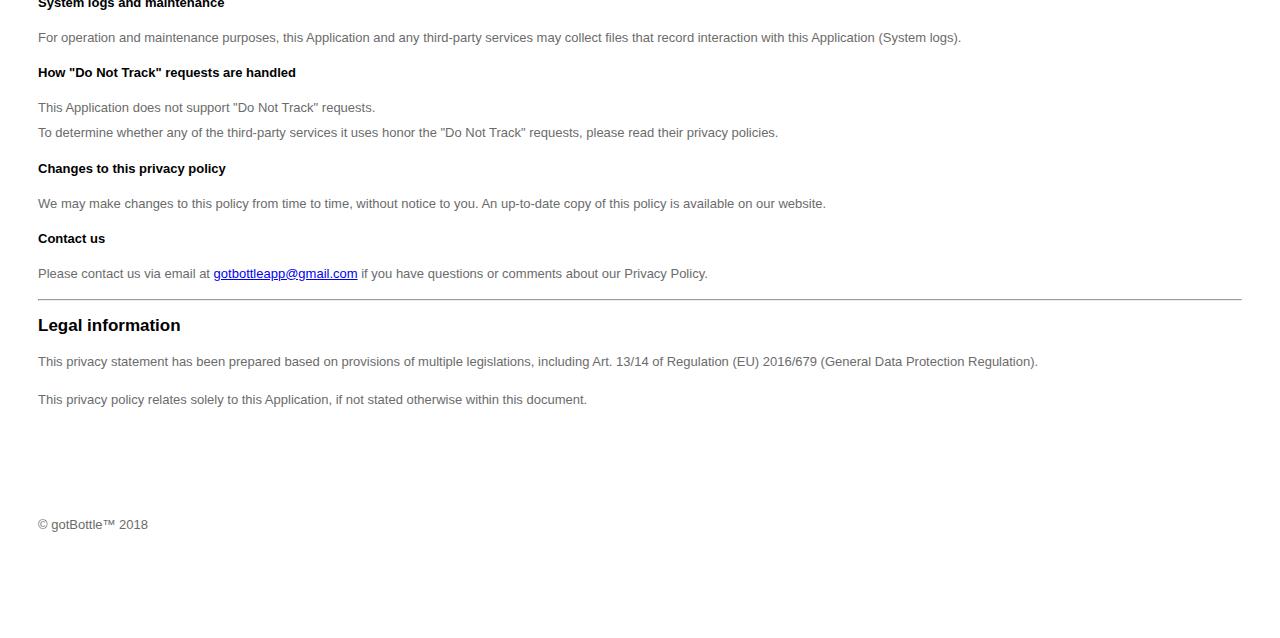
==== commit fbe831a2: "contact details updated" ====
--- a/privacy.html
+++ b/privacy.html
@@ -198,7 +198,7 @@
 
         <h3>Contact us</h3>
         <p>
-          Please contact us via email at <a href="mailto:gotmybottle@gmail.com?subject=gotBottle app">gotmybottle@gmail.com</a> if you have questions or comments about our Privacy Policy.
+          Please contact us via email at <a href="mailto:gotbottleapp@gmail.com?subject=gotBottle app">gotbottleapp@gmail.com</a> if you have questions or comments about our Privacy Policy.
         </p>
       </div>
 
